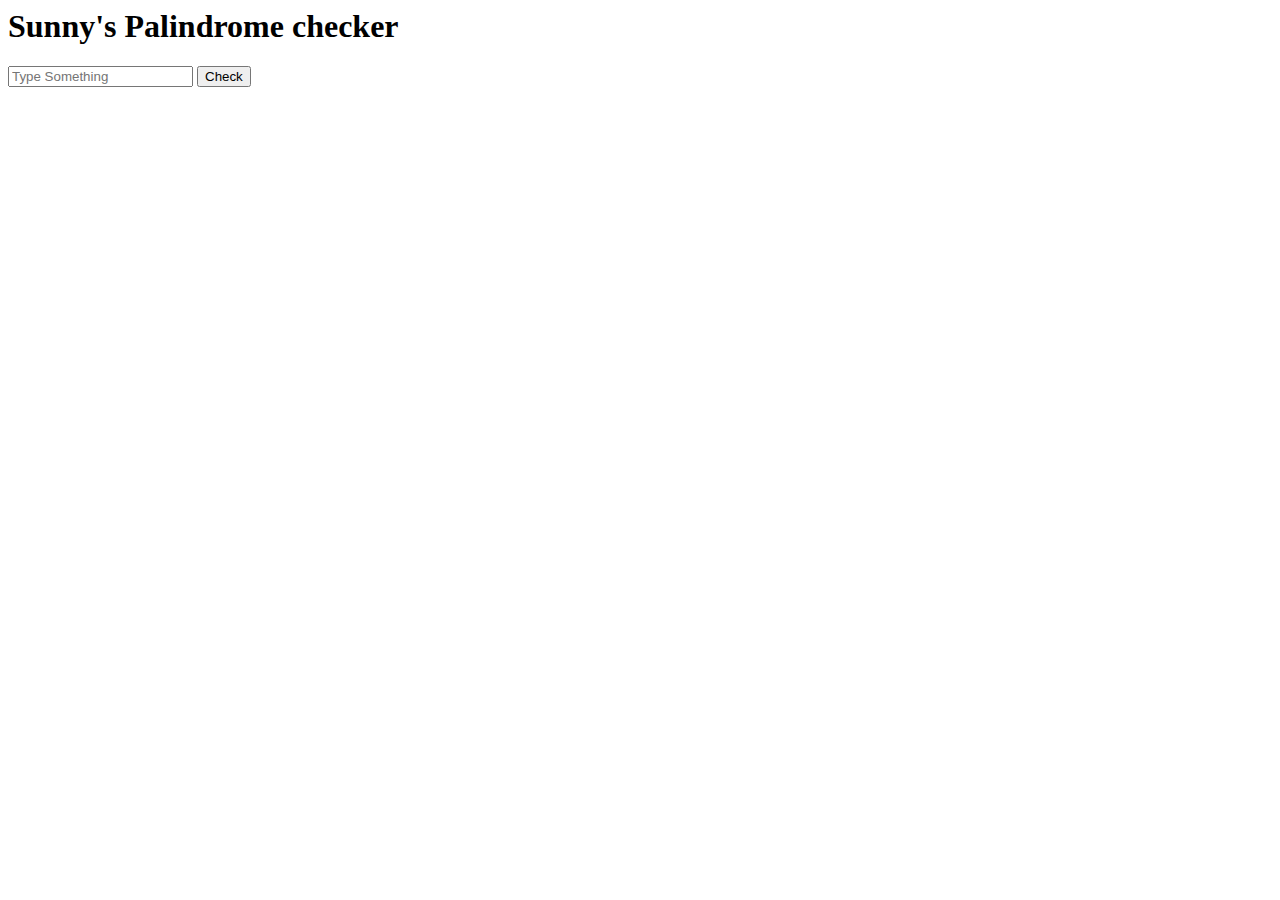
==== Sunny palindrine checker/main.html @ 33ca5e87 "palindrome checker" ====
<html lang="en">
<head>
    <meta charset="UTF-8">
    <meta name="viewport" content="width=device-width, initial-scale=1.0">
    <title>Sunny's Palindrome Checker</title>
</head>
<body>
    <h1>Sunny's Palindrome checker</h1>
    <input id="input" type="text" placeholder="Type Something">
    <button onclick="check()">Check</button>
    <script src="index.js"></script>
    
</body>
</html>
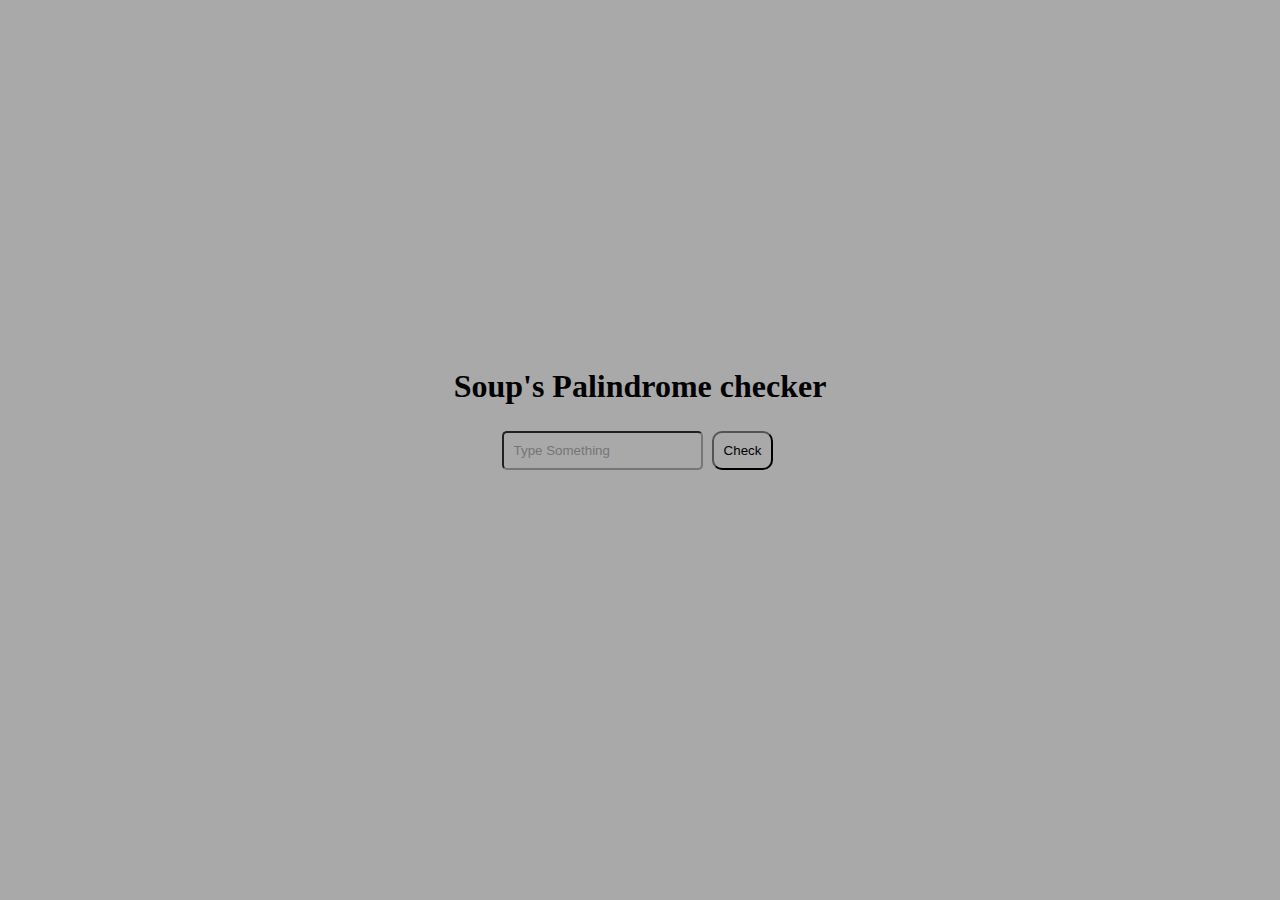
==== commit bedfbecc: "added some css to my app" ====
--- a/Sunny palindrine checker/main.html
+++ b/Sunny palindrine checker/main.html
@@ -3,9 +3,10 @@
     <meta charset="UTF-8">
     <meta name="viewport" content="width=device-width, initial-scale=1.0">
     <title>Sunny's Palindrome Checker</title>
+    <link rel="stylesheet" href="styles.css">
 </head>
 <body>
-    <h1>Sunny's Palindrome checker</h1>
+    <h1>Soup's Palindrome checker</h1>
     <input id="input" type="text" placeholder="Type Something">
     <button onclick="check()">Check</button>
     <script src="index.js"></script>
--- a/Sunny palindrine checker/styles.css
+++ b/Sunny palindrine checker/styles.css
@@ -0,0 +1,19 @@
+* {
+    background-color: darkgrey;
+}
+
+button {
+    border-radius: 10px;
+    padding: 10px;
+    margin: 5px;
+}
+
+body {
+    text-align: center;
+    padding-top: 40vh;
+}
+
+input {
+    padding: 10px;
+    border-radius: 5px;
+}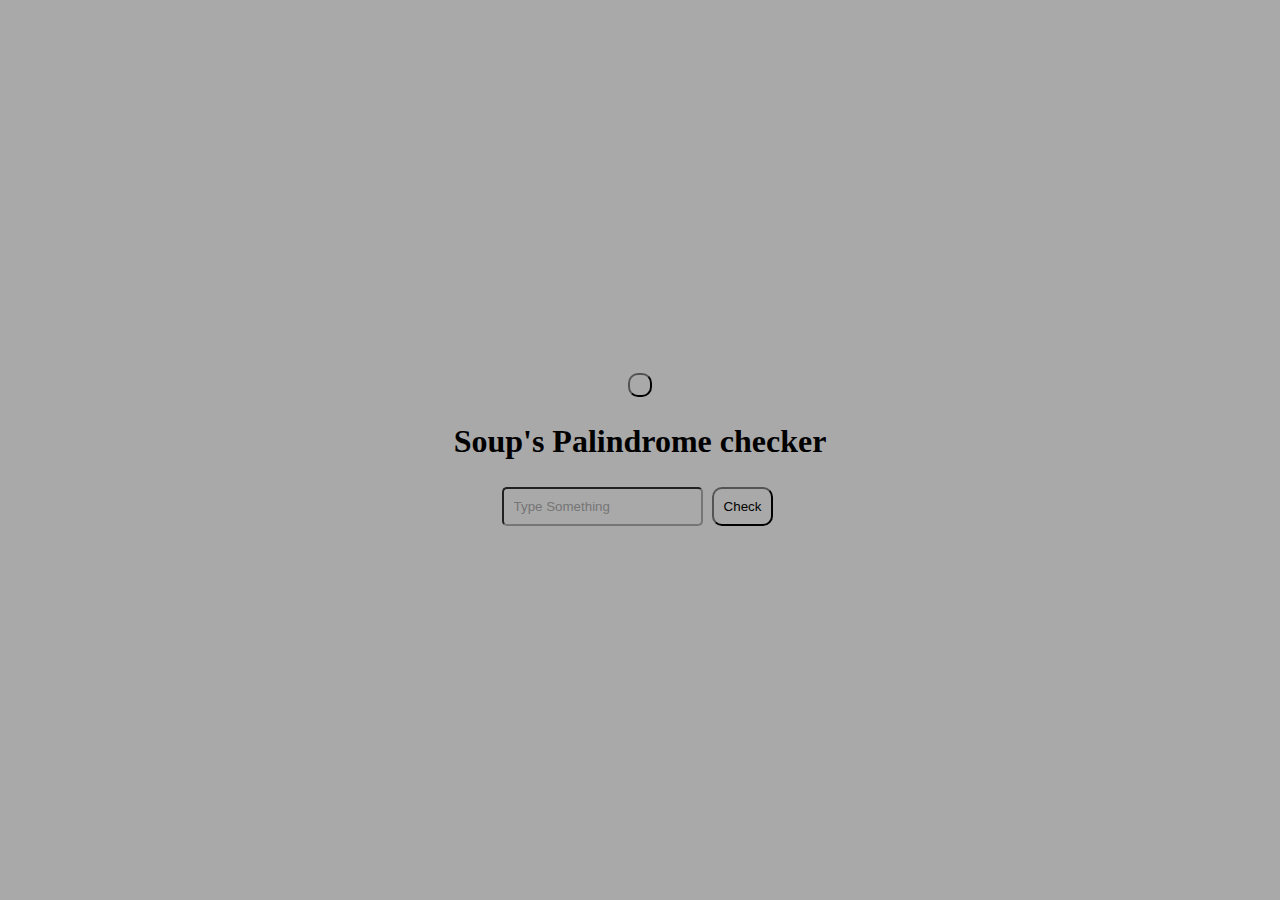
==== commit aab6a756: "i addded a color changing button" ====
--- a/Sunny palindrine checker/main.html
+++ b/Sunny palindrine checker/main.html
@@ -6,6 +6,7 @@
     <link rel="stylesheet" href="styles.css">
 </head>
 <body>
+    <button onclick="colorChange()" id="change"></button>
     <h1>Soup's Palindrome checker</h1>
     <input id="input" type="text" placeholder="Type Something">
     <button onclick="check()">Check</button>
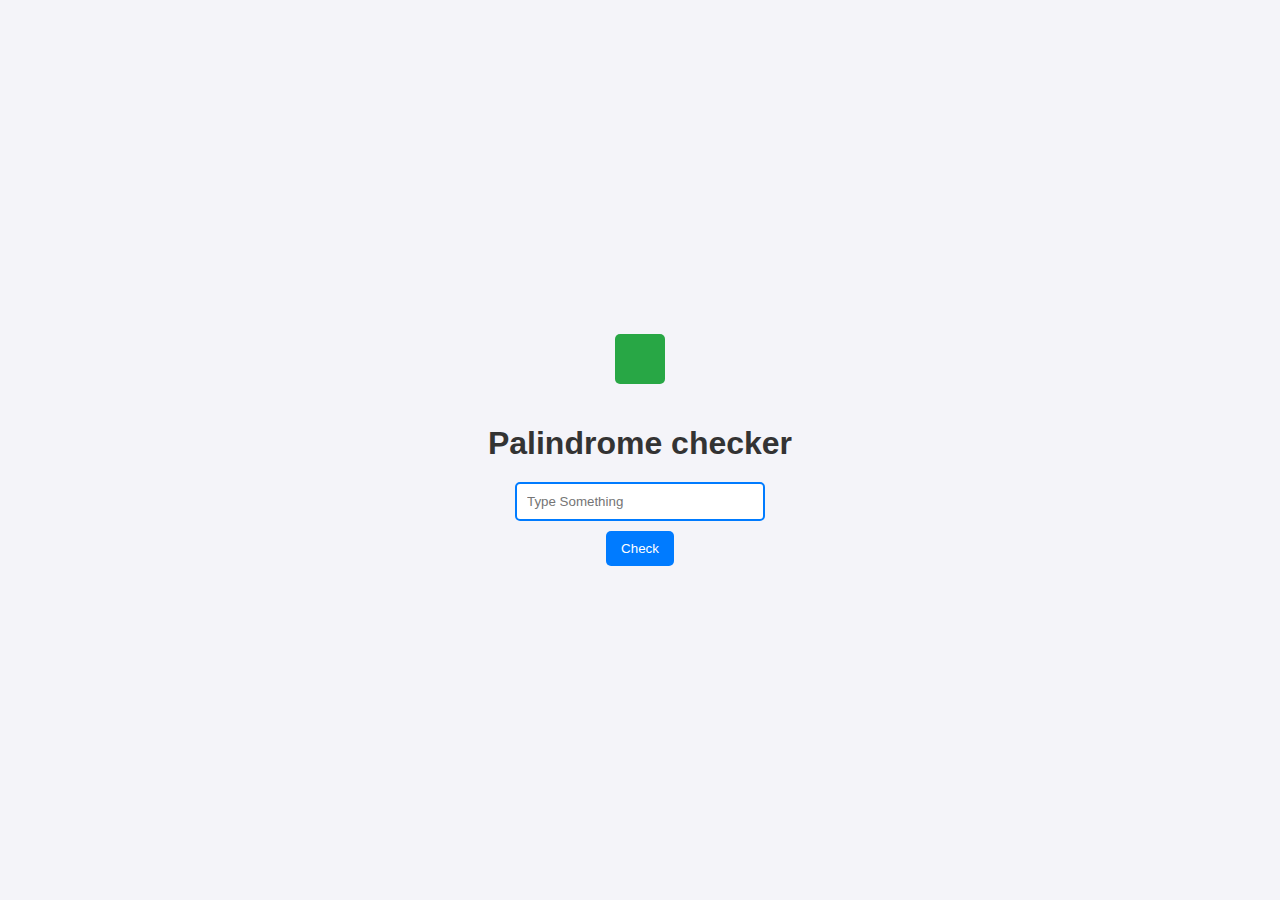
==== commit 41b071bf: "added some css" ====
--- a/Sunny palindrine checker/main.html
+++ b/Sunny palindrine checker/main.html
@@ -7,7 +7,7 @@
 </head>
 <body>
     <button onclick="colorChange()" id="change"></button>
-    <h1>Soup's Palindrome checker</h1>
+    <h1> Palindrome checker</h1>
     <input id="input" type="text" placeholder="Type Something">
     <button onclick="check()">Check</button>
     <script src="index.js"></script>
--- a/Sunny palindrine checker/styles.css
+++ b/Sunny palindrine checker/styles.css
@@ -1,19 +1,55 @@
-* {
-    background-color: darkgrey;
+body {
+    font-family: Arial, sans-serif;
+    background-color: #f4f4f9;
+    display: flex;
+    flex-direction: column;
+    align-items: center;
+    justify-content: center;
+    height: 100vh;
+    margin: 0;
 }
 
-button {
-    border-radius: 10px;
-    padding: 10px;
-    margin: 5px;
-}
-
-body {
-    text-align: center;
-    padding-top: 40vh;
+h1 {
+    color: #333;
+    margin-bottom: 20px;
 }
 
 input {
     padding: 10px;
+    border: 2px solid #007BFF;
     border-radius: 5px;
-}+    width: 250px;
+    margin-bottom: 10px;
+    transition: border-color 0.3s;
+}
+
+input:focus {
+    outline: none;
+    border-color: #0056b3;
+}
+
+button {
+    background-color: #007BFF;
+    color: white;
+    padding: 10px 15px;
+    border: none;
+    border-radius: 5px;
+    cursor: pointer;
+    transition: background-color 0.3s;
+}
+
+
+#change {
+    margin-bottom: 20px;
+    border: none;
+    border-radius: 5px;
+    width: 50px;
+    height: 50px;
+    background-color: #28a745;
+    cursor: pointer;
+    transition: transform 0.3s;
+}
+
+#change:hover {
+    transform: scale(1.5);
+}
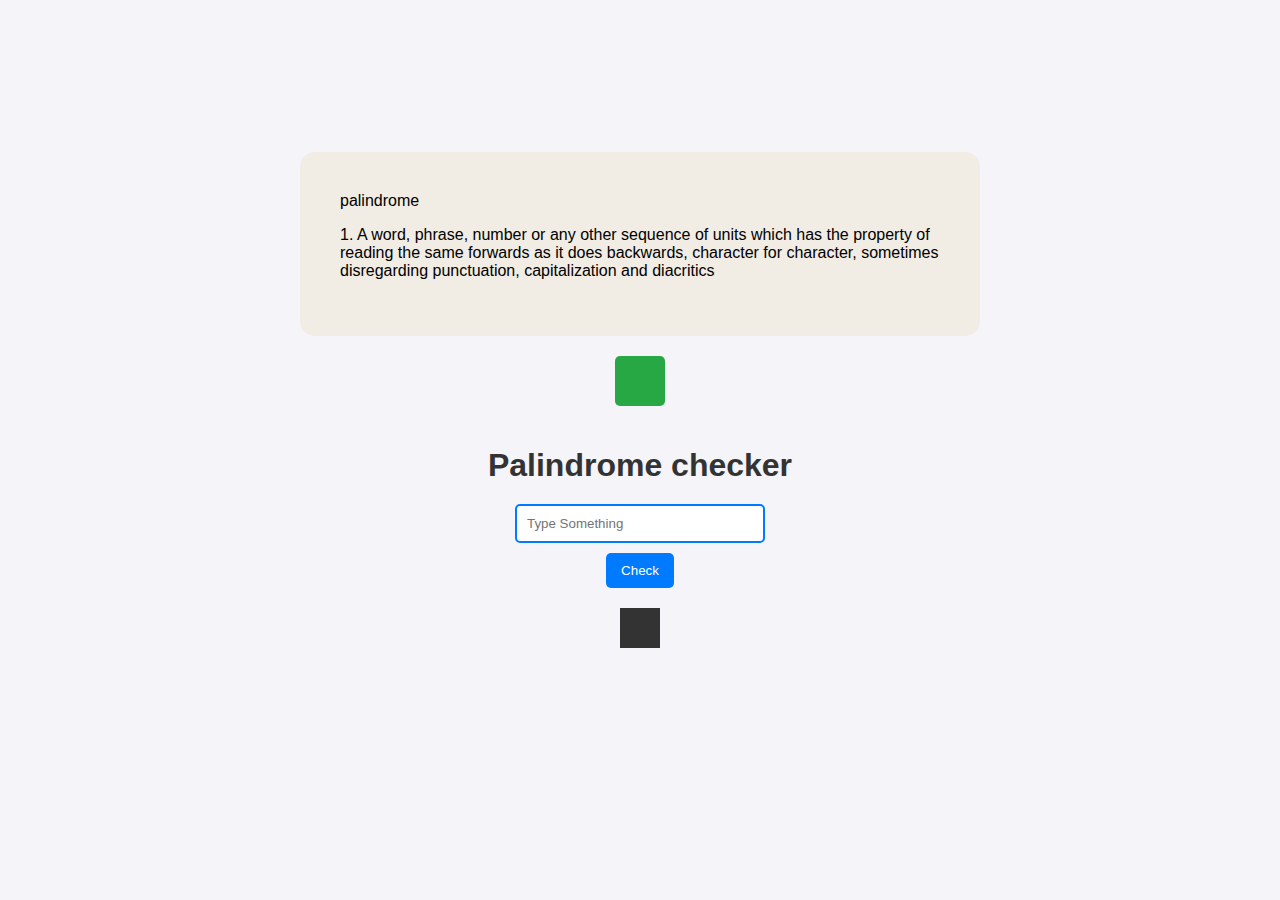
==== commit 488b7799: "final styling" ====
--- a/Sunny palindrine checker/main.html
+++ b/Sunny palindrine checker/main.html
@@ -6,10 +6,16 @@
     <link rel="stylesheet" href="styles.css">
 </head>
 <body>
+    <div class="definition">
+        <span>palindrome</span>
+        <p>1. A word, phrase, number or any other sequence of units which has the property of reading the same forwards as it does backwards, character for character, sometimes disregarding punctuation, capitalization and diacritics</p>
+    </div>
     <button onclick="colorChange()" id="change"></button>
     <h1> Palindrome checker</h1>
     <input id="input" type="text" placeholder="Type Something">
     <button onclick="check()">Check</button>
+
+    <span id="answer"></span>
     <script src="index.js"></script>
     
 </body>
--- a/Sunny palindrine checker/styles.css
+++ b/Sunny palindrine checker/styles.css
@@ -53,3 +53,21 @@
 #change:hover {
     transform: scale(1.5);
 }
+
+#answer {
+    margin-top: 20px;
+    background-color: #333;
+    padding: 20px;
+    color: azure;
+    font-weight: 400;
+}
+
+
+.definition {
+    background-color: rgb(241, 236, 228);
+    border-radius: 15px;
+    max-width: 600px;
+    padding: 40px;
+    margin-top: -100px;
+    margin-bottom: 20px;
+}